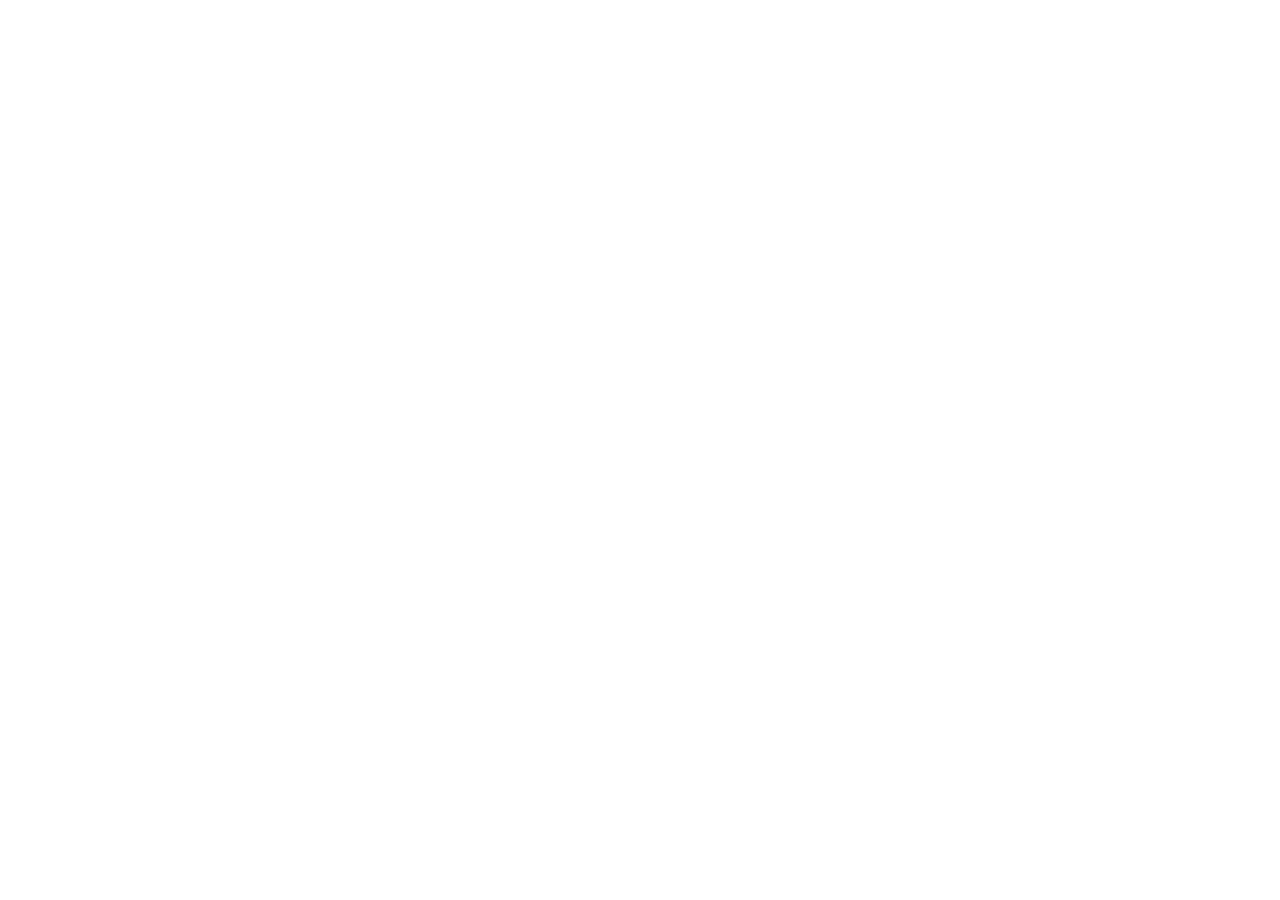
==== index.html @ 0fef9af7 "Updates" ====
<!doctype html><html lang="fr"><head><meta charset="utf-8"/><link rel="icon" href="/AurianDU/Asynchrone.git/favicon.ico"/><meta name="viewport" content="width=device-width,initial-scale=1"/><meta name="theme-color" content="#000000"/><meta name="description" content="Événements Pro - Votre partenaire événementiel en Belgique"/><title>Événements Pro - Organisateur d'Événements</title><script defer="defer" src="/AurianDU/Asynchrone.git/static/js/main.a2d49d50.js"></script><link href="/AurianDU/Asynchrone.git/static/css/main.872e0df7.css" rel="stylesheet"></head><body><noscript>You need to enable JavaScript to run this app.</noscript><div id="root"></div></body></html>
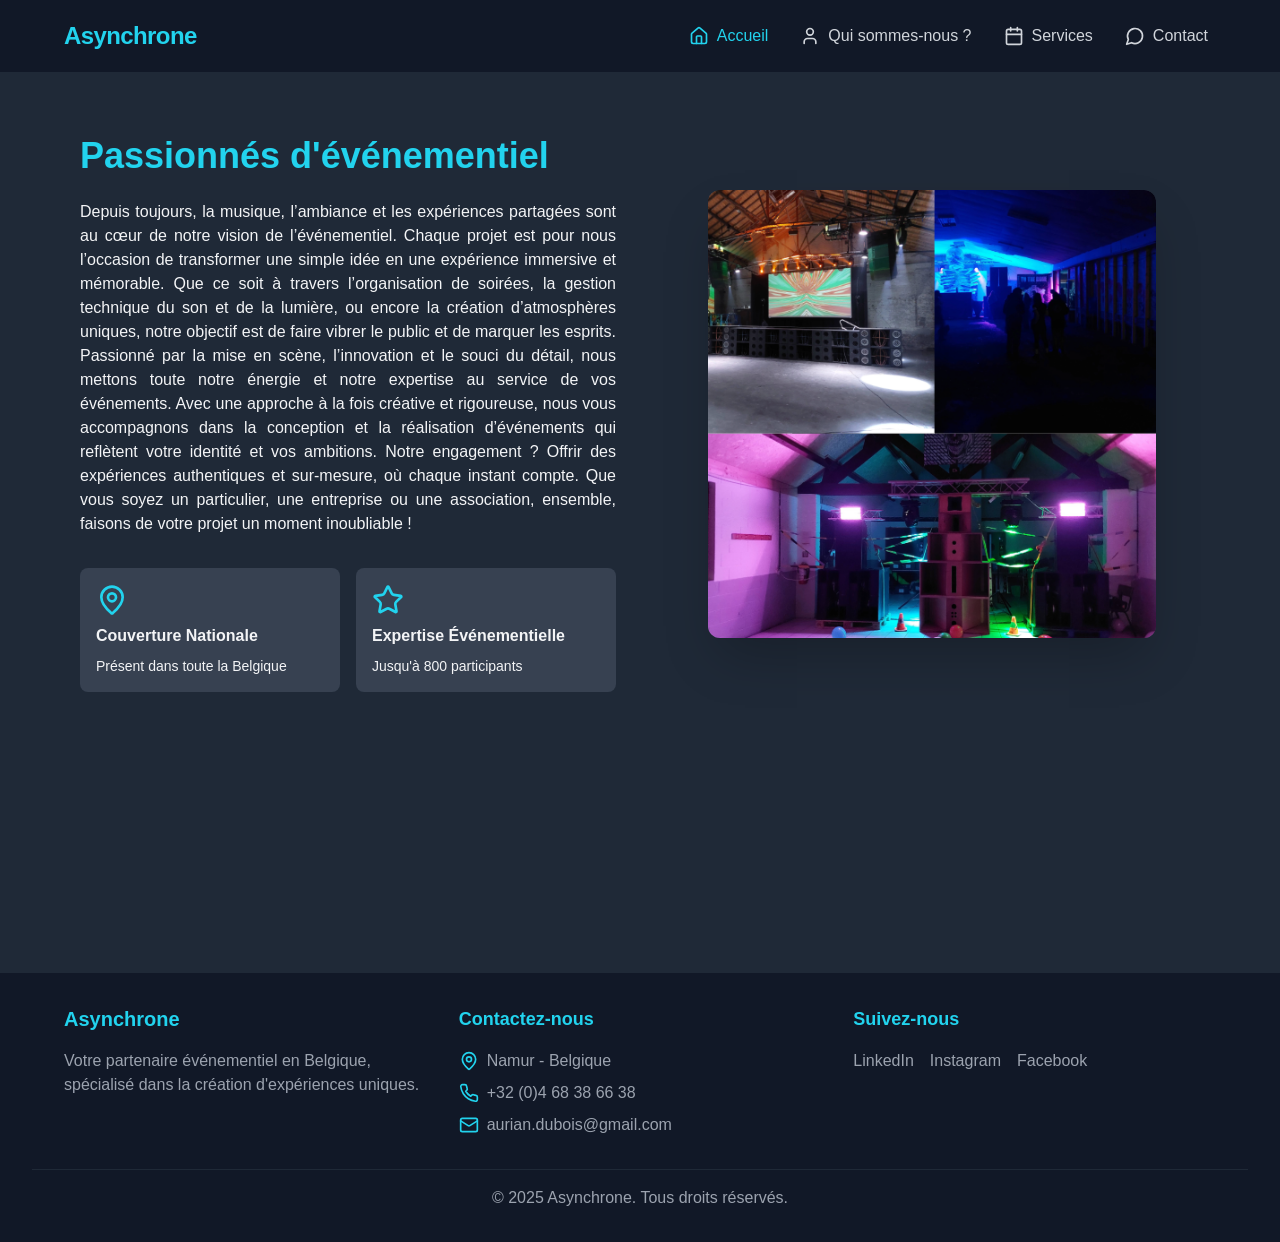
==== commit bbba7c26: "Updates" ====
--- a/index.html
+++ b/index.html
@@ -1 +1 @@
-<!doctype html><html lang="fr"><head><meta charset="utf-8"/><link rel="icon" href="/AurianDU/Asynchrone.git/favicon.ico"/><meta name="viewport" content="width=device-width,initial-scale=1"/><meta name="theme-color" content="#000000"/><meta name="description" content="Événements Pro - Votre partenaire événementiel en Belgique"/><title>Événements Pro - Organisateur d'Événements</title><script defer="defer" src="/AurianDU/Asynchrone.git/static/js/main.a2d49d50.js"></script><link href="/AurianDU/Asynchrone.git/static/css/main.872e0df7.css" rel="stylesheet"></head><body><noscript>You need to enable JavaScript to run this app.</noscript><div id="root"></div></body></html>+<!doctype html><html lang="fr"><head><meta charset="utf-8"/><link rel="icon" href="/favicon.ico"/><meta name="viewport" content="width=device-width,initial-scale=1"/><meta name="theme-color" content="#000000"/><meta name="description" content="Événements Pro - Votre partenaire événementiel en Belgique"/><title>Événements Pro - Organisateur d'Événements</title><script defer="defer" src="/static/js/main.a2d49d50.js"></script><link href="/static/css/main.872e0df7.css" rel="stylesheet"></head><body><noscript>You need to enable JavaScript to run this app.</noscript><div id="root"></div></body></html>
--- a/static/css/main.872e0df7.css
+++ b/static/css/main.872e0df7.css
@@ -0,0 +1,6 @@
+@import url(https://fonts.googleapis.com/css2?family=Inter:wght@300;400;600;700&display=swap);*,::backdrop,:after,:before{--tw-border-spacing-x:0;--tw-border-spacing-y:0;--tw-translate-x:0;--tw-translate-y:0;--tw-rotate:0;--tw-skew-x:0;--tw-skew-y:0;--tw-scale-x:1;--tw-scale-y:1;--tw-pan-x: ;--tw-pan-y: ;--tw-pinch-zoom: ;--tw-scroll-snap-strictness:proximity;--tw-gradient-from-position: ;--tw-gradient-via-position: ;--tw-gradient-to-position: ;--tw-ordinal: ;--tw-slashed-zero: ;--tw-numeric-figure: ;--tw-numeric-spacing: ;--tw-numeric-fraction: ;--tw-ring-inset: ;--tw-ring-offset-width:0px;--tw-ring-offset-color:#fff;--tw-ring-color:#3b82f680;--tw-ring-offset-shadow:0 0 #0000;--tw-ring-shadow:0 0 #0000;--tw-shadow:0 0 #0000;--tw-shadow-colored:0 0 #0000;--tw-blur: ;--tw-brightness: ;--tw-contrast: ;--tw-grayscale: ;--tw-hue-rotate: ;--tw-invert: ;--tw-saturate: ;--tw-sepia: ;--tw-drop-shadow: ;--tw-backdrop-blur: ;--tw-backdrop-brightness: ;--tw-backdrop-contrast: ;--tw-backdrop-grayscale: ;--tw-backdrop-hue-rotate: ;--tw-backdrop-invert: ;--tw-backdrop-opacity: ;--tw-backdrop-saturate: ;--tw-backdrop-sepia: ;--tw-contain-size: ;--tw-contain-layout: ;--tw-contain-paint: ;--tw-contain-style: }
+
+/*
+! tailwindcss v3.4.17 | MIT License | https://tailwindcss.com
+*/*,:after,:before{border:0 solid #e5e7eb;box-sizing:border-box}:after,:before{--tw-content:""}:host,html{-webkit-text-size-adjust:100%;font-feature-settings:normal;-webkit-tap-highlight-color:transparent;font-family:Inter,system-ui,sans-serif;font-variation-settings:normal;line-height:1.5;tab-size:4}body{line-height:inherit;margin:0}hr{border-top-width:1px;color:inherit;height:0}abbr:where([title]){-webkit-text-decoration:underline dotted;text-decoration:underline dotted}h1,h2,h3,h4,h5,h6{font-size:inherit;font-weight:inherit}a{color:inherit;text-decoration:inherit}b,strong{font-weight:bolder}code,kbd,pre,samp{font-feature-settings:normal;font-family:ui-monospace,SFMono-Regular,Menlo,Monaco,Consolas,Liberation Mono,Courier New,monospace;font-size:1em;font-variation-settings:normal}small{font-size:80%}sub,sup{font-size:75%;line-height:0;position:relative;vertical-align:initial}sub{bottom:-.25em}sup{top:-.5em}table{border-collapse:collapse;border-color:inherit;text-indent:0}button,input,optgroup,select,textarea{font-feature-settings:inherit;color:inherit;font-family:inherit;font-size:100%;font-variation-settings:inherit;font-weight:inherit;letter-spacing:inherit;line-height:inherit;margin:0;padding:0}button,select{text-transform:none}button,input:where([type=button]),input:where([type=reset]),input:where([type=submit]){-webkit-appearance:button;background-color:initial;background-image:none}:-moz-focusring{outline:auto}:-moz-ui-invalid{box-shadow:none}progress{vertical-align:initial}::-webkit-inner-spin-button,::-webkit-outer-spin-button{height:auto}[type=search]{-webkit-appearance:textfield;outline-offset:-2px}::-webkit-search-decoration{-webkit-appearance:none}::-webkit-file-upload-button{-webkit-appearance:button;font:inherit}summary{display:list-item}blockquote,dd,dl,figure,h1,h2,h3,h4,h5,h6,hr,p,pre{margin:0}fieldset{margin:0}fieldset,legend{padding:0}menu,ol,ul{list-style:none;margin:0;padding:0}dialog{padding:0}textarea{resize:vertical}input::placeholder,textarea::placeholder{color:#9ca3af;opacity:1}[role=button],button{cursor:pointer}:disabled{cursor:default}audio,canvas,embed,iframe,img,object,svg,video{display:block;vertical-align:middle}img,video{height:auto;max-width:100%}[hidden]:where(:not([hidden=until-found])){display:none}.mx-auto{margin-left:auto;margin-right:auto}.mb-12{margin-bottom:3rem}.mb-2{margin-bottom:.5rem}.mb-3{margin-bottom:.75rem}.mb-4{margin-bottom:1rem}.mb-6{margin-bottom:1.5rem}.mr-2{margin-right:.5rem}.mr-3{margin-right:.75rem}.mr-4{margin-right:1rem}.mt-16{margin-top:4rem}.mt-8{margin-top:2rem}.block{display:block}.flex{display:flex}.grid{display:grid}.h-12{height:3rem}.h-32{height:8rem}.h-64{height:16rem}.h-full{height:100%}.min-h-screen{min-height:100vh}.w-64{width:16rem}.w-full{width:100%}.max-w-3xl{max-width:48rem}.max-w-5xl{max-width:64rem}.max-w-6xl{max-width:72rem}.max-w-md{max-width:28rem}.flex-grow{flex-grow:1}.flex-col{flex-direction:column}.items-center{align-items:center}.justify-center{justify-content:center}.justify-between{justify-content:space-between}.gap-12{gap:3rem}.gap-4{gap:1rem}.gap-8{gap:2rem}.space-x-4>:not([hidden])~:not([hidden]){--tw-space-x-reverse:0;margin-left:calc(1rem*(1 - var(--tw-space-x-reverse)));margin-right:calc(1rem*var(--tw-space-x-reverse))}.space-y-2>:not([hidden])~:not([hidden]){--tw-space-y-reverse:0;margin-bottom:calc(.5rem*var(--tw-space-y-reverse));margin-top:calc(.5rem*(1 - var(--tw-space-y-reverse)))}.space-y-4>:not([hidden])~:not([hidden]){--tw-space-y-reverse:0;margin-bottom:calc(1rem*var(--tw-space-y-reverse));margin-top:calc(1rem*(1 - var(--tw-space-y-reverse)))}.overflow-hidden{overflow:hidden}.rounded{border-radius:.25rem}.rounded-full{border-radius:9999px}.rounded-lg{border-radius:.5rem}.rounded-xl{border-radius:.75rem}.border-4{border-width:4px}.border-t{border-top-width:1px}.border-cyan-400{--tw-border-opacity:1;border-color:#22d3ee;border-color:rgb(34 211 238/var(--tw-border-opacity,1))}.border-gray-800{--tw-border-opacity:1;border-color:#1f2937;border-color:rgb(31 41 55/var(--tw-border-opacity,1))}.bg-cyan-600{--tw-bg-opacity:1;background-color:#0891b2;background-color:rgb(8 145 178/var(--tw-bg-opacity,1))}.bg-gray-700{--tw-bg-opacity:1;background-color:#374151;background-color:rgb(55 65 81/var(--tw-bg-opacity,1))}.bg-gray-800{--tw-bg-opacity:1;background-color:#1f2937;background-color:rgb(31 41 55/var(--tw-bg-opacity,1))}.bg-gray-900{--tw-bg-opacity:1;background-color:#111827;background-color:rgb(17 24 39/var(--tw-bg-opacity,1))}.object-cover{object-fit:cover}.p-2{padding:.5rem}.p-3{padding:.75rem}.p-4{padding:1rem}.p-6{padding:1.5rem}.p-8{padding:2rem}.px-4{padding-left:1rem;padding-right:1rem}.px-6{padding-left:1.5rem;padding-right:1.5rem}.py-16{padding-bottom:4rem;padding-top:4rem}.py-2{padding-bottom:.5rem;padding-top:.5rem}.pt-4{padding-top:1rem}.text-center{text-align:center}.text-2xl{font-size:1.5rem;line-height:2rem}.text-3xl{font-size:1.875rem;line-height:2.25rem}.text-4xl{font-size:2.25rem;line-height:2.5rem}.text-lg{font-size:1.125rem;line-height:1.75rem}.text-sm{font-size:.875rem;line-height:1.25rem}.text-xl{font-size:1.25rem;line-height:1.75rem}.font-bold{font-weight:700}.font-semibold{font-weight:600}.tracking-tight{letter-spacing:-.025em}.text-cyan-400{--tw-text-opacity:1;color:#22d3ee;color:rgb(34 211 238/var(--tw-text-opacity,1))}.text-cyan-500{--tw-text-opacity:1;color:#06b6d4;color:rgb(6 182 212/var(--tw-text-opacity,1))}.text-gray-100{--tw-text-opacity:1;color:#f3f4f6;color:rgb(243 244 246/var(--tw-text-opacity,1))}.text-gray-300{--tw-text-opacity:1;color:#d1d5db;color:rgb(209 213 219/var(--tw-text-opacity,1))}.text-gray-400{--tw-text-opacity:1;color:#9ca3af;color:rgb(156 163 175/var(--tw-text-opacity,1))}.text-white{--tw-text-opacity:1;color:#fff;color:rgb(255 255 255/var(--tw-text-opacity,1))}.shadow-2xl{--tw-shadow:0 25px 50px -12px #00000040;--tw-shadow-colored:0 25px 50px -12px var(--tw-shadow-color)}.shadow-2xl,.shadow-lg{box-shadow:0 0 #0000,0 0 #0000,var(--tw-shadow);box-shadow:var(--tw-ring-offset-shadow,0 0 #0000),var(--tw-ring-shadow,0 0 #0000),var(--tw-shadow)}.shadow-lg{--tw-shadow:0 10px 15px -3px #0000001a,0 4px 6px -4px #0000001a;--tw-shadow-colored:0 10px 15px -3px var(--tw-shadow-color),0 4px 6px -4px var(--tw-shadow-color)}.transition-colors{transition-duration:.15s;transition-property:color,background-color,border-color,text-decoration-color,fill,stroke;transition-timing-function:cubic-bezier(.4,0,.2,1)}.transition-transform{transition-duration:.15s;transition-property:transform;transition-timing-function:cubic-bezier(.4,0,.2,1)}.duration-300{transition-duration:.3s}body{--tw-bg-opacity:1;--tw-text-opacity:1;background-color:#111827;background-color:rgb(17 24 39/var(--tw-bg-opacity,1));color:#f3f4f6;color:rgb(243 244 246/var(--tw-text-opacity,1));font-family:Inter,sans-serif}::-webkit-scrollbar{--tw-bg-opacity:1;background-color:#1f2937;background-color:rgb(31 41 55/var(--tw-bg-opacity,1));width:.5rem}::-webkit-scrollbar-thumb{--tw-bg-opacity:1;background-color:#0891b2;background-color:rgb(8 145 178/var(--tw-bg-opacity,1));border-radius:.25rem}.hover\:scale-105:hover{--tw-scale-x:1.05;--tw-scale-y:1.05;transform:translate(var(--tw-translate-x),var(--tw-translate-y)) rotate(var(--tw-rotate)) skewX(var(--tw-skew-x)) skewY(var(--tw-skew-y)) scaleX(var(--tw-scale-x)) scaleY(var(--tw-scale-y))}.hover\:bg-cyan-500:hover{--tw-bg-opacity:1;background-color:#06b6d4;background-color:rgb(6 182 212/var(--tw-bg-opacity,1))}.hover\:text-cyan-400:hover{--tw-text-opacity:1;color:#22d3ee;color:rgb(34 211 238/var(--tw-text-opacity,1))}.hover\:shadow-2xl:hover{--tw-shadow:0 25px 50px -12px #00000040;--tw-shadow-colored:0 25px 50px -12px var(--tw-shadow-color);box-shadow:0 0 #0000,0 0 #0000,var(--tw-shadow);box-shadow:var(--tw-ring-offset-shadow,0 0 #0000),var(--tw-ring-shadow,0 0 #0000),var(--tw-shadow)}.focus\:outline-none:focus{outline:2px solid #0000;outline-offset:2px}.focus\:ring-2:focus{--tw-ring-offset-shadow:var(--tw-ring-inset) 0 0 0 var(--tw-ring-offset-width) var(--tw-ring-offset-color);--tw-ring-shadow:var(--tw-ring-inset) 0 0 0 calc(2px + var(--tw-ring-offset-width)) var(--tw-ring-color);box-shadow:var(--tw-ring-offset-shadow),var(--tw-ring-shadow),0 0 #0000;box-shadow:var(--tw-ring-offset-shadow),var(--tw-ring-shadow),var(--tw-shadow,0 0 #0000)}.focus\:ring-cyan-400:focus{--tw-ring-opacity:1;--tw-ring-color:rgb(34 211 238/var(--tw-ring-opacity,1))}@media (min-width:768px){.md\:grid-cols-2{grid-template-columns:repeat(2,minmax(0,1fr))}.md\:grid-cols-3{grid-template-columns:repeat(3,minmax(0,1fr))}}
+/*# sourceMappingURL=main.872e0df7.css.map*/
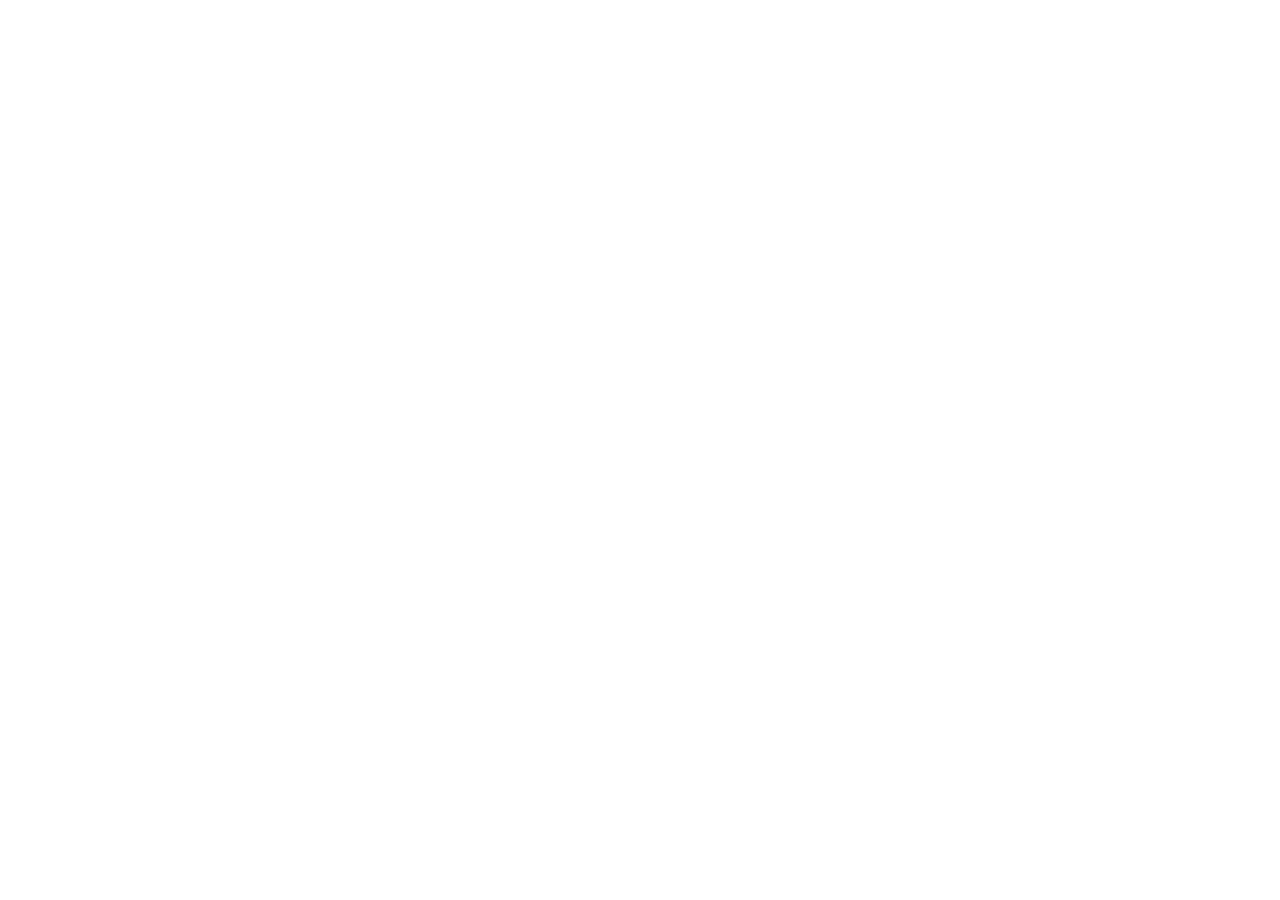
==== commit dbd27776: "Updates" ====
--- a/index.html
+++ b/index.html
@@ -1 +1 @@
-<!doctype html><html lang="fr"><head><meta charset="utf-8"/><link rel="icon" href="/favicon.ico"/><meta name="viewport" content="width=device-width,initial-scale=1"/><meta name="theme-color" content="#000000"/><meta name="description" content="Événements Pro - Votre partenaire événementiel en Belgique"/><title>Événements Pro - Organisateur d'Événements</title><script defer="defer" src="/static/js/main.a2d49d50.js"></script><link href="/static/css/main.872e0df7.css" rel="stylesheet"></head><body><noscript>You need to enable JavaScript to run this app.</noscript><div id="root"></div></body></html>+<!doctype html><html lang="fr"><head><meta charset="utf-8"/><link rel="icon" href="/AurianDU/Asynchrone.git/favicon.ico"/><meta name="viewport" content="width=device-width,initial-scale=1"/><meta name="theme-color" content="#000000"/><meta name="description" content="Événements Pro - Votre partenaire événementiel en Belgique"/><title>Événements Pro - Organisateur d'Événements</title><script defer="defer" src="/AurianDU/Asynchrone.git/static/js/main.2c30fcf2.js"></script><link href="/AurianDU/Asynchrone.git/static/css/main.872e0df7.css" rel="stylesheet"></head><body><noscript>You need to enable JavaScript to run this app.</noscript><div id="root"></div></body></html>
